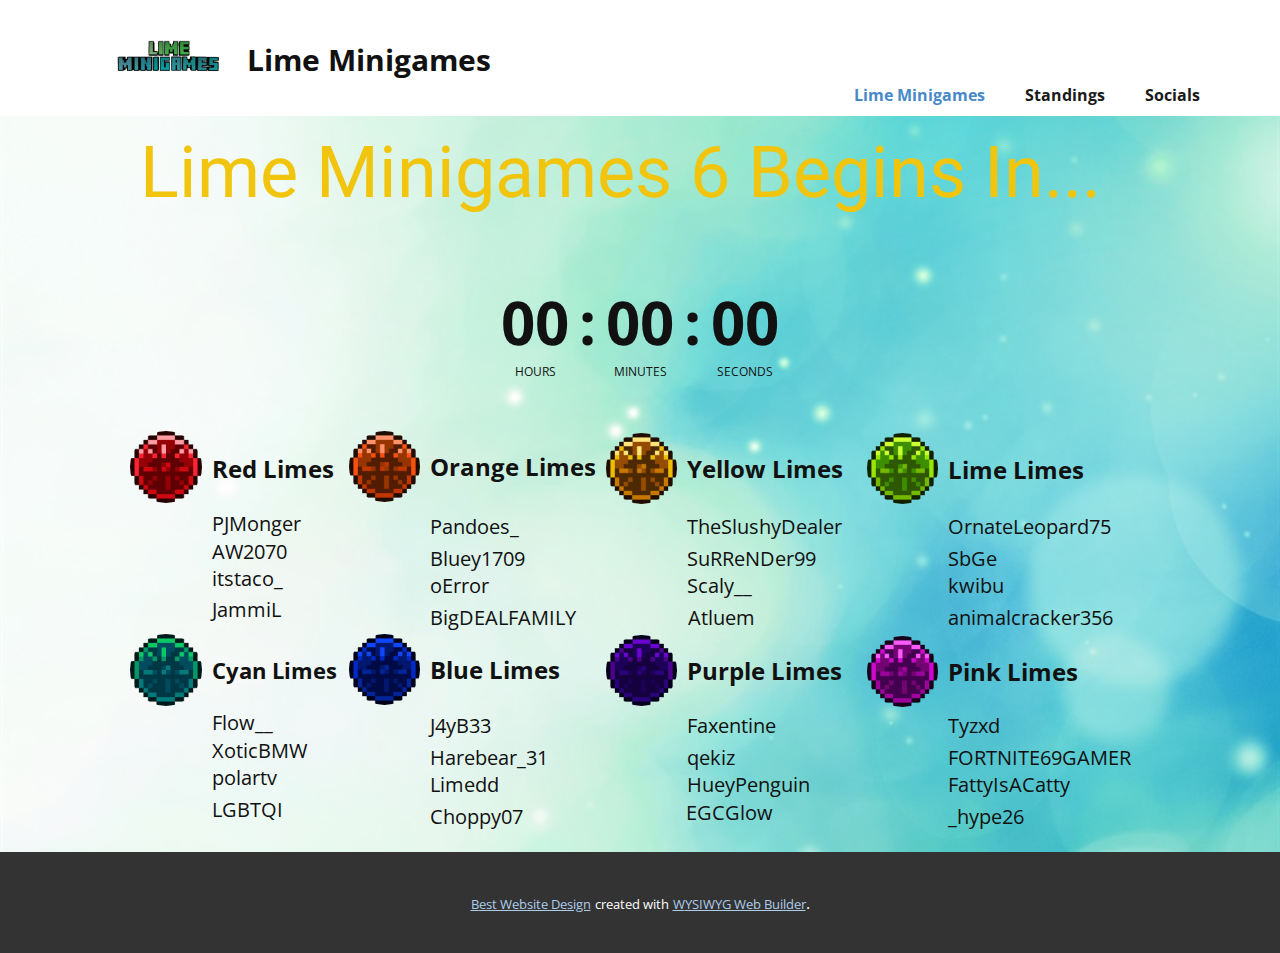
==== Lime-Minigames.html @ fa65b3b8 "Add files via upload" ====
<!DOCTYPE html>
<html style="font-size: 16px;" lang="en"><head>
    <meta name="viewport" content="width=device-width, initial-scale=1.0">
    <meta charset="utf-8">
    <meta name="keywords" content="Lime Minigames 6 Begins In...">
    <meta name="description" content="">
    <title>Lime Minigames</title>
    <link rel="stylesheet" href="nicepage.css" media="screen">
<link rel="stylesheet" href="Lime-Minigames.css" media="screen">
    <script class="u-script" type="text/javascript" src="jquery.js" defer=""></script>
    <script class="u-script" type="text/javascript" src="nicepage.js" defer=""></script>
    <meta name="generator" content="Nicepage 5.19.3, nicepage.com">
    <link id="u-theme-google-font" rel="stylesheet" href="https://fonts.googleapis.com/css?family=Roboto:100,100i,300,300i,400,400i,500,500i,700,700i,900,900i|Open+Sans:300,300i,400,400i,500,500i,600,600i,700,700i,800,800i">
    
    
    
    <script type="application/ld+json">{
		"@context": "http://schema.org",
		"@type": "Organization",
		"name": "",
		"logo": "images/limeminigames.png"
}</script>
    <meta name="theme-color" content="#478ac9">
    <meta property="og:title" content="Lime Minigames">
    <meta property="og:type" content="website">
  <meta data-intl-tel-input-cdn-path="intlTelInput/"></head>
  <body data-path-to-root="./" class="u-body u-xl-mode" data-lang="en"><header class="u-clearfix u-header u-header" id="sec-cf03"><div class="u-clearfix u-sheet u-valign-middle u-sheet-1">
        <a href="https://nicepage.com" class="u-image u-logo u-image-1" data-image-width="1083" data-image-height="609">
          <img src="images/limeminigames.png" class="u-logo-image u-logo-image-1">
        </a>
        <p class="u-text u-text-default u-text-1">Lime Minigames</p>
        <nav class="u-menu u-menu-one-level u-offcanvas u-menu-1">
          <div class="menu-collapse" style="font-size: 1rem; letter-spacing: 0px; font-weight: 700;">
            <a class="u-button-style u-custom-border u-custom-border-color u-custom-borders u-custom-left-right-menu-spacing u-custom-padding-bottom u-custom-text-color u-custom-top-bottom-menu-spacing u-nav-link u-text-active-palette-1-base u-text-hover-palette-2-base" href="#">
              <svg class="u-svg-link" viewBox="0 0 24 24"><use xmlns:xlink="http://www.w3.org/1999/xlink" xlink:href="#menu-hamburger"></use></svg>
              <svg class="u-svg-content" version="1.1" id="menu-hamburger" viewBox="0 0 16 16" x="0px" y="0px" xmlns:xlink="http://www.w3.org/1999/xlink" xmlns="http://www.w3.org/2000/svg"><g><rect y="1" width="16" height="2"></rect><rect y="7" width="16" height="2"></rect><rect y="13" width="16" height="2"></rect>
</g></svg>
            </a>
          </div>
          <div class="u-custom-menu u-nav-container">
            <ul class="u-nav u-spacing-20 u-unstyled u-nav-1"><li class="u-nav-item"><a class="u-button-style u-nav-link u-text-active-palette-1-base u-text-grey-90 u-text-hover-palette-2-base" style="padding: 10px;">Lime Minigames</a>
</li><li class="u-nav-item"><a class="u-button-style u-nav-link u-text-active-palette-1-base u-text-grey-90 u-text-hover-palette-2-base" href="Standings" style="padding: 10px;">Standings</a>
</li><li class="u-nav-item"><a class="u-button-style u-nav-link u-text-active-palette-1-base u-text-grey-90 u-text-hover-palette-2-base" href="Socials" style="padding: 10px;">Socials</a>
</li></ul>
          </div>
          <div class="u-custom-menu u-nav-container-collapse">
            <div class="u-black u-container-style u-inner-container-layout u-opacity u-opacity-95 u-sidenav">
              <div class="u-inner-container-layout u-sidenav-overflow">
                <div class="u-menu-close"></div>
                <ul class="u-align-center u-nav u-popupmenu-items u-unstyled u-nav-2"><li class="u-nav-item"><a class="u-button-style u-nav-link">Lime Minigames</a>
</li><li class="u-nav-item"><a class="u-button-style u-nav-link" href="Standings">Standings</a>
</li><li class="u-nav-item"><a class="u-button-style u-nav-link" href="Socials">Socials</a>
</li></ul>
              </div>
            </div>
            <div class="u-black u-menu-overlay u-opacity u-opacity-70"></div>
          </div>
        </nav>
      </div></header>
    <section class="u-clearfix u-image u-section-1" id="sec-66a6" data-image-width="5000" data-image-height="5000">
      <div class="u-clearfix u-sheet u-sheet-1">
        <h1 class="u-text u-text-palette-3-base u-text-1">Lime Minigames 6 Begins In...&nbsp;</h1>
        <div class="u-countdown u-countdown-1" data-timer-id="d6f2" data-type="to-date" data-target-date="Sun, 15 Oct 2023 20:00:50 GMT" data-for="everyone" data-direction="down" data-after-count="none" data-time-left="750m" data-target-number="100" data-start-time="Sat Oct 14 2023 23:19:07 GMT-0400 (Eastern Daylight Time)" data-frequency="1s" data-redirect-url="https://">
          <div class="u-countdown-wrapper u-spacing-20">
            <div class="u-countdown-item u-countdown-years u-hidden u-spacing-10">
              <div class="u-countdown-counter u-countdown-counter-1"><div class="u-countdown-number">0</div><div class="u-countdown-number u-hidden">0</div></div>
              <div class="u-countdown-label u-countdown-label-1">Years</div>
            </div>
            <div class="u-countdown-separator u-hidden u-countdown-separator-1">:</div>
            <div class="u-countdown-days u-countdown-item u-hidden u-spacing-10">
              <div class="u-countdown-counter u-countdown-counter-2"><div class="u-countdown-number">0</div><div class="u-countdown-number u-hidden">6</div><div class="u-countdown-number u-hidden">0</div></div>
              <div class="u-countdown-label u-countdown-label-2">Days</div>
            </div>
            <div class="u-countdown-separator u-hidden u-countdown-separator-2">:</div>
            <div class="u-countdown-hours u-countdown-item u-spacing-10">
              <div class="u-countdown-counter u-countdown-counter-3"><div class="u-countdown-number">1</div><div class="u-countdown-number">8</div></div>
              <div class="u-countdown-label u-countdown-label-3">Hours</div>
            </div>
            <div class="u-countdown-separator u-countdown-separator-3">:</div>
            <div class="u-countdown-item u-countdown-minutes u-spacing-10">
              <div class="u-countdown-counter u-countdown-counter-4"><div class="u-countdown-number">1</div><div class="u-countdown-number">2</div></div>
              <div class="u-countdown-label u-countdown-label-4">Minutes</div>
            </div>
            <div class="u-countdown-separator u-countdown-separator-4">:</div>
            <div class="u-countdown-item u-countdown-seconds u-spacing-10">
              <div class="u-countdown-counter u-countdown-counter-5"><div class="u-countdown-number">1</div><div class="u-countdown-number">0</div></div>
              <div class="u-countdown-label u-countdown-label-5">Seconds</div>
            </div>
            <div class="u-countdown-separator u-hidden u-countdown-separator-5">:</div>
            <div class="u-countdown-item u-countdown-numbers u-hidden u-spacing-10">
              <div class="u-countdown-counter u-countdown-counter-6"><div class="u-countdown-number">0</div><div class="u-countdown-number">0</div></div>
              <div class="u-countdown-label u-countdown-label-6">Items</div>
            </div>
          </div>
          <div class="u-countdown-message u-hidden">
            <p>Sorry, the time is up.</p>
          </div>
        </div>
        <img class="u-image u-image-circle u-image-contain u-preserve-proportions u-image-1" src="images/orangelime.png" alt="" data-image-width="102" data-image-height="102">
        <img class="u-image u-image-circle u-image-contain u-preserve-proportions u-image-2" src="images/redlimes.png" alt="" data-image-width="102" data-image-height="102">
        <p class="u-text u-text-2">Orange Limes</p>
        <img class="u-image u-image-circle u-image-contain u-preserve-proportions u-image-3" src="images/yellowlime.png" alt="" data-image-width="150" data-image-height="150">
        <p class="u-text u-text-3">Yellow Limes</p>
        <img class="u-image u-image-circle u-image-contain u-preserve-proportions u-image-4" src="images/limelimes.png" alt="" data-image-width="150" data-image-height="150">
        <p class="u-text u-text-4">Red Limes</p>
        <p class="u-text u-text-5">Lime Limes</p>
        <p class="u-text u-text-6">PJMonger<br>
        </p>
        <p class="u-text u-text-default u-text-7">AW2070</p>
        <p class="u-text u-text-default u-text-8">itstaco_</p>
        <p class="u-text u-text-9">Pandoes_</p>
        <p class="u-text u-text-10">TheSlushyDealer</p>
        <p class="u-text u-text-default-lg u-text-default-md u-text-default-sm u-text-default-xl u-text-11">SuRReNDer99</p>
        <p class="u-text u-text-12">Scaly__<br>
        </p>
        <p class="u-text u-text-13">OrnateLeopard75<br>
        </p>
        <p class="u-text u-text-default u-text-14">Bluey1709</p>
        <p class="u-text u-text-default u-text-15">BigDEALFAMILY<br>
        </p>
        <p class="u-text u-text-16">oError<br>
        </p>
        <p class="u-text u-text-default u-text-17">SbGe<br>
        </p>
        <p class="u-text u-text-default-lg u-text-default-md u-text-default-sm u-text-default-xl u-text-18">animalcracker356<br>
        </p>
        <p class="u-text u-text-19">kwibu<br>
        </p>
        <p class="u-text u-text-default u-text-20">JammiL<br>
        </p>
        <p class="u-text u-text-default u-text-21">Atluem<br>
        </p>
        <img class="u-image u-image-circle u-image-contain u-preserve-proportions u-image-5" src="images/cyanlime.png" alt="" data-image-width="150" data-image-height="150">
        <img class="u-image u-image-circle u-image-contain u-preserve-proportions u-image-6" src="images/bluelime.png" alt="" data-image-width="150" data-image-height="150">
        <p class="u-text u-text-22">Blue Limes</p>
        <img class="u-image u-image-circle u-image-contain u-preserve-proportions u-image-7" src="images/purplelime.png" alt="" data-image-width="150" data-image-height="150">
        <p class="u-text u-text-23">Purple Limes</p>
        <img class="u-image u-image-circle u-image-contain u-preserve-proportions u-image-8" src="images/pinklime.png" alt="" data-image-width="150" data-image-height="150">
        <p class="u-text u-text-24">Pink Limes</p>
        <p class="u-text u-text-25">Cya​​n​​​​​​ Limes</p>
        <p class="u-text u-text-26">Flow__<br>
        </p>
        <p class="u-text u-text-default u-text-27">XoticBMW</p>
        <p class="u-text u-text-default u-text-28">polartv</p>
        <p class="u-text u-text-29">J4yB33</p>
        <p class="u-text u-text-30">Faxentine</p>
        <p class="u-text u-text-31">Tyzxd<br>
        </p>
        <p class="u-text u-text-default u-text-32">qekiz</p>
        <p class="u-text u-text-33">
          <a class="u-active-none u-border-none u-btn u-button-link u-button-style u-hover-none u-none u-text-body-color u-btn-1" href="https://www.youtube.com/channel/UCSOvLmliGtZB5VdGgUXcC4w">HueyPenguin<br>
          </a>
        </p>
        <p class="u-text u-text-default u-text-34">
          <a class="u-active-none u-border-none u-btn u-button-link u-button-style u-hover-none u-none u-text-body-color u-btn-2" href="https://www.twitch.tv/egcglow06" target="_blank">EGCGlow<br>
          </a>
        </p>
        <p class="u-text u-text-default-lg u-text-default-md u-text-default-sm u-text-default-xl u-text-35">Harebear_31</p>
        <p class="u-text u-text-default u-text-36">Choppy07<br>
        </p>
        <p class="u-text u-text-37">
          <a class="u-active-none u-border-none u-btn u-button-link u-button-style u-hover-none u-none u-text-body-color u-btn-3" href="https://www.twitch.tv/l1medd" target="_blank">Limedd<br>
          </a>
        </p>
        <p class="u-text u-text-default u-text-38">FORTNITE69GAMER<br>
        </p>
        <p class="u-text u-text-default u-text-39">_hype26<br>
        </p>
        <p class="u-text u-text-40">FattyIsACatty<br>
        </p>
        <p class="u-text u-text-default u-text-41">LGBTQI<br>
        </p>
      </div>
    </section>
    
    
    
    
    <section class="u-backlink u-clearfix u-grey-80">
      <a class="u-link" href="https://nicepage.com/website-design" target="_blank">
        <span>Best Website Design</span>
      </a>
      <p class="u-text">
        <span>created with</span>
      </p>
      <a class="u-link" href="" target="_blank">
        <span>WYSIWYG Web Builder</span>
      </a>. 
    </section>
  
</body></html>
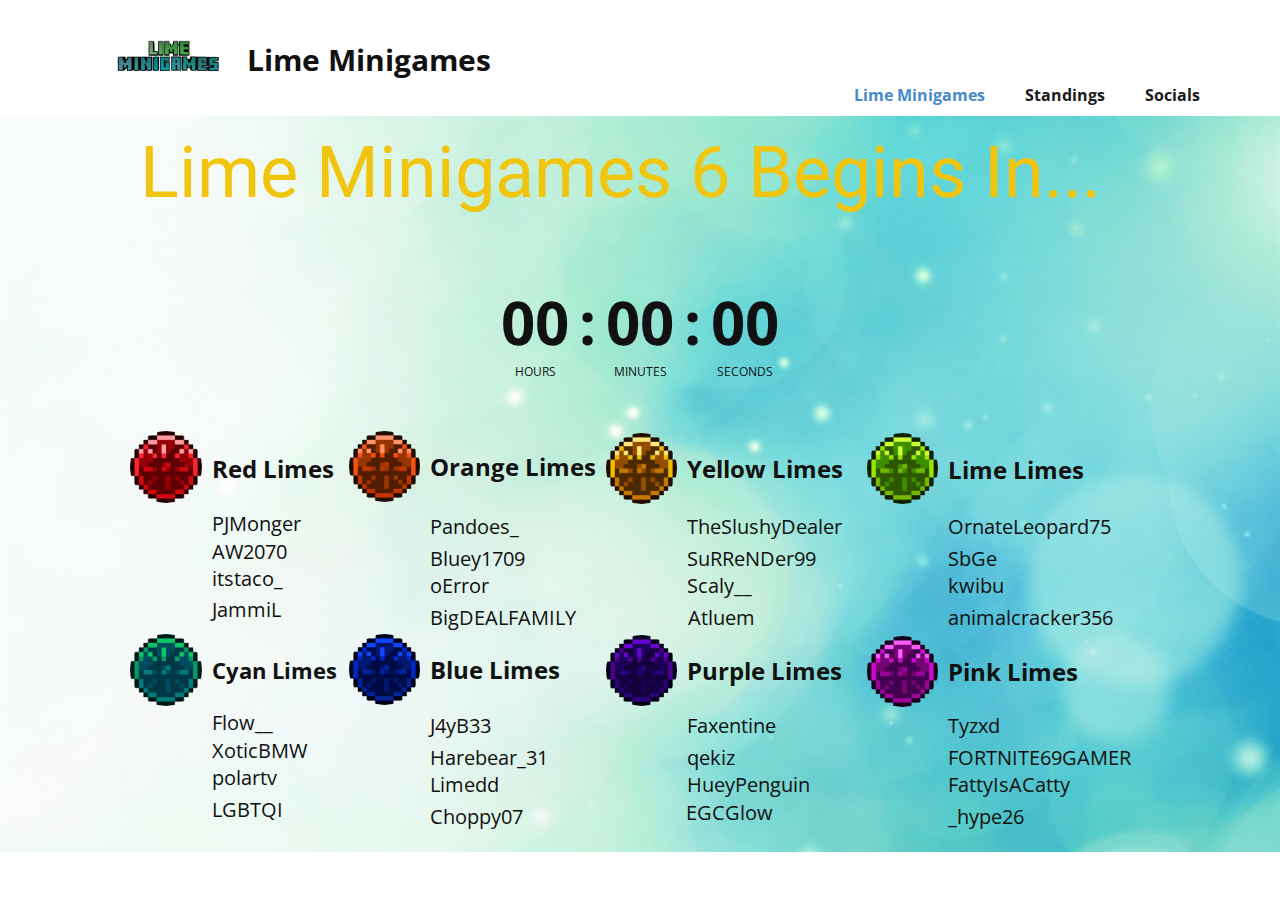
==== commit 9a875662: "Update Lime-Minigames.html" ====
--- a/Lime-Minigames.html
+++ b/Lime-Minigames.html
@@ -176,16 +176,6 @@
     
     
     
-    <section class="u-backlink u-clearfix u-grey-80">
-      <a class="u-link" href="https://nicepage.com/website-design" target="_blank">
-        <span>Best Website Design</span>
-      </a>
-      <p class="u-text">
-        <span>created with</span>
-      </p>
-      <a class="u-link" href="" target="_blank">
-        <span>WYSIWYG Web Builder</span>
-      </a>. 
-    </section>
+
   
-</body></html>+</body></html>
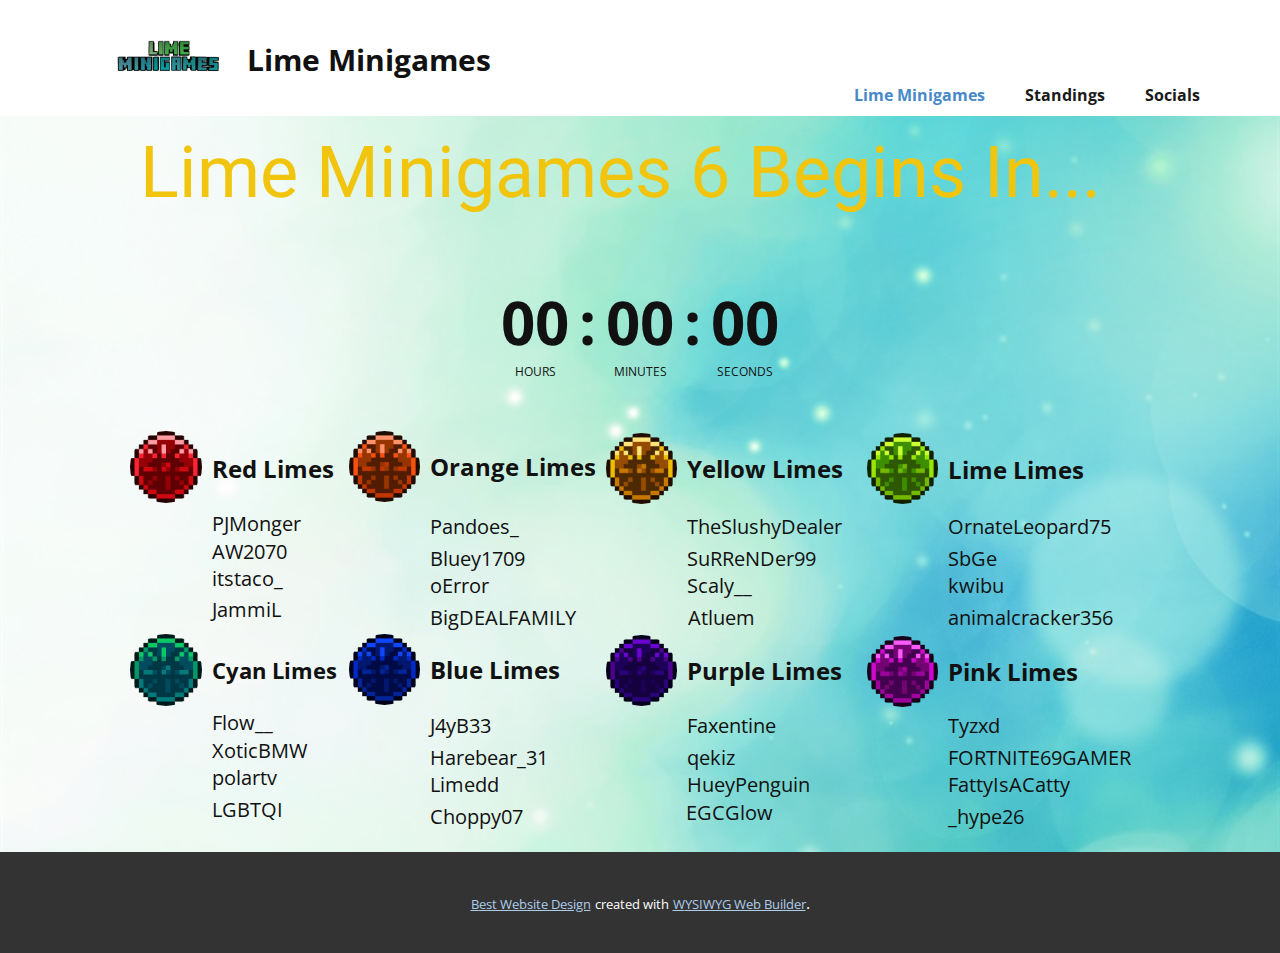
==== commit 1b90defd: "Add files via upload" ====
--- a/Lime-Minigames.html
+++ b/Lime-Minigames.html
@@ -38,7 +38,7 @@
             </a>
           </div>
           <div class="u-custom-menu u-nav-container">
-            <ul class="u-nav u-spacing-20 u-unstyled u-nav-1"><li class="u-nav-item"><a class="u-button-style u-nav-link u-text-active-palette-1-base u-text-grey-90 u-text-hover-palette-2-base" style="padding: 10px;">Lime Minigames</a>
+            <ul class="u-nav u-spacing-20 u-unstyled u-nav-1"><li class="u-nav-item"><a class="u-button-style u-nav-link u-text-active-palette-1-base u-text-grey-90 u-text-hover-palette-2-base" href="index" style="padding: 10px;">Lime Minigames</a>
 </li><li class="u-nav-item"><a class="u-button-style u-nav-link u-text-active-palette-1-base u-text-grey-90 u-text-hover-palette-2-base" href="Standings" style="padding: 10px;">Standings</a>
 </li><li class="u-nav-item"><a class="u-button-style u-nav-link u-text-active-palette-1-base u-text-grey-90 u-text-hover-palette-2-base" href="Socials" style="padding: 10px;">Socials</a>
 </li></ul>
@@ -47,7 +47,7 @@
             <div class="u-black u-container-style u-inner-container-layout u-opacity u-opacity-95 u-sidenav">
               <div class="u-inner-container-layout u-sidenav-overflow">
                 <div class="u-menu-close"></div>
-                <ul class="u-align-center u-nav u-popupmenu-items u-unstyled u-nav-2"><li class="u-nav-item"><a class="u-button-style u-nav-link">Lime Minigames</a>
+                <ul class="u-align-center u-nav u-popupmenu-items u-unstyled u-nav-2"><li class="u-nav-item"><a class="u-button-style u-nav-link" href="index">Lime Minigames</a>
 </li><li class="u-nav-item"><a class="u-button-style u-nav-link" href="Standings">Standings</a>
 </li><li class="u-nav-item"><a class="u-button-style u-nav-link" href="Socials">Socials</a>
 </li></ul>
@@ -176,6 +176,16 @@
     
     
     
-
+    <section class="u-backlink u-clearfix u-grey-80">
+      <a class="u-link" href="https://nicepage.com/website-design" target="_blank">
+        <span>Best Website Design</span>
+      </a>
+      <p class="u-text">
+        <span>created with</span>
+      </p>
+      <a class="u-link" href="" target="_blank">
+        <span>WYSIWYG Web Builder</span>
+      </a>. 
+    </section>
   
-</body></html>
+</body></html>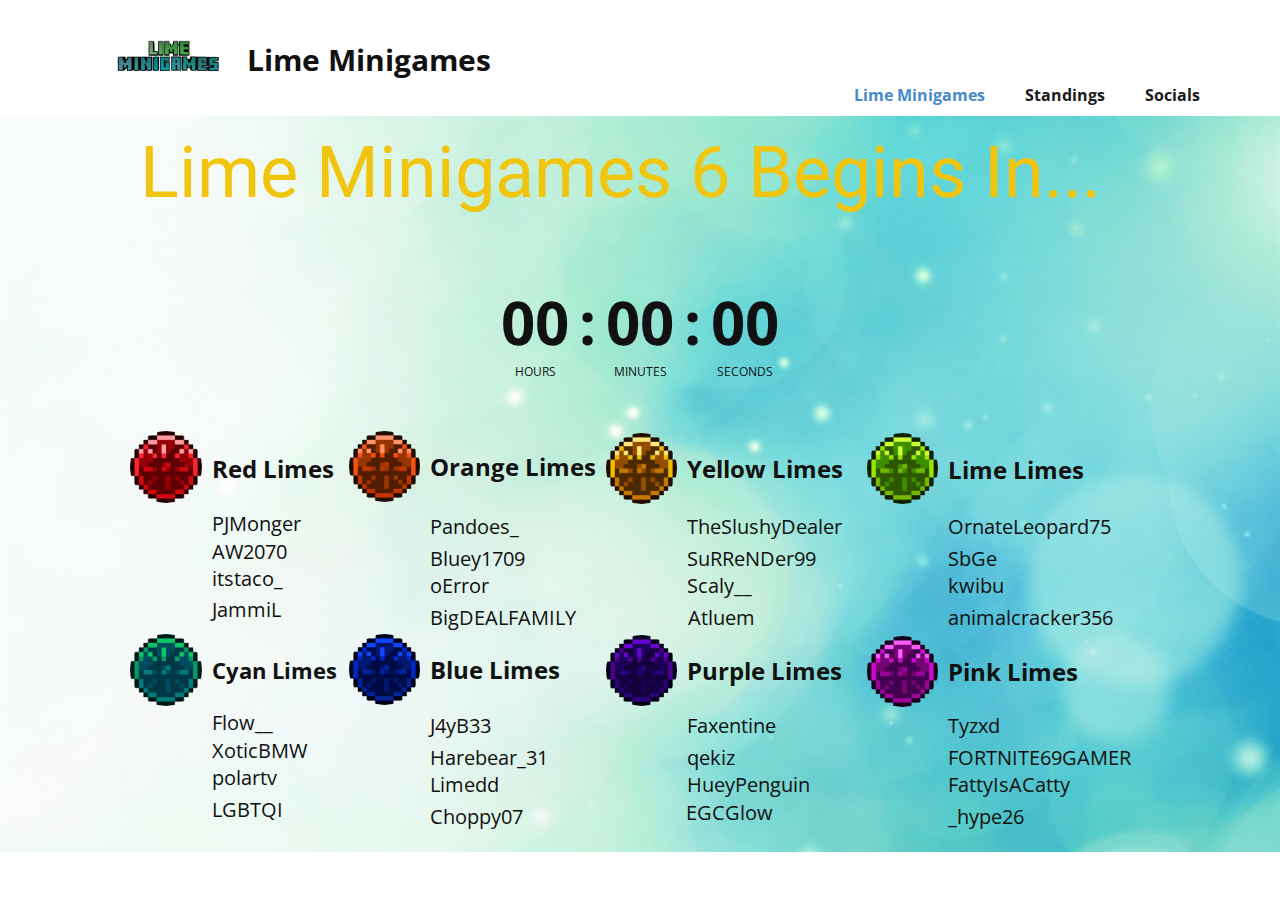
==== commit 48f0c9f6: "Update Lime-Minigames.html" ====
--- a/Lime-Minigames.html
+++ b/Lime-Minigames.html
@@ -176,16 +176,6 @@
     
     
     
-    <section class="u-backlink u-clearfix u-grey-80">
-      <a class="u-link" href="https://nicepage.com/website-design" target="_blank">
-        <span>Best Website Design</span>
-      </a>
-      <p class="u-text">
-        <span>created with</span>
-      </p>
-      <a class="u-link" href="" target="_blank">
-        <span>WYSIWYG Web Builder</span>
-      </a>. 
-    </section>
+
   
-</body></html>+</body></html>
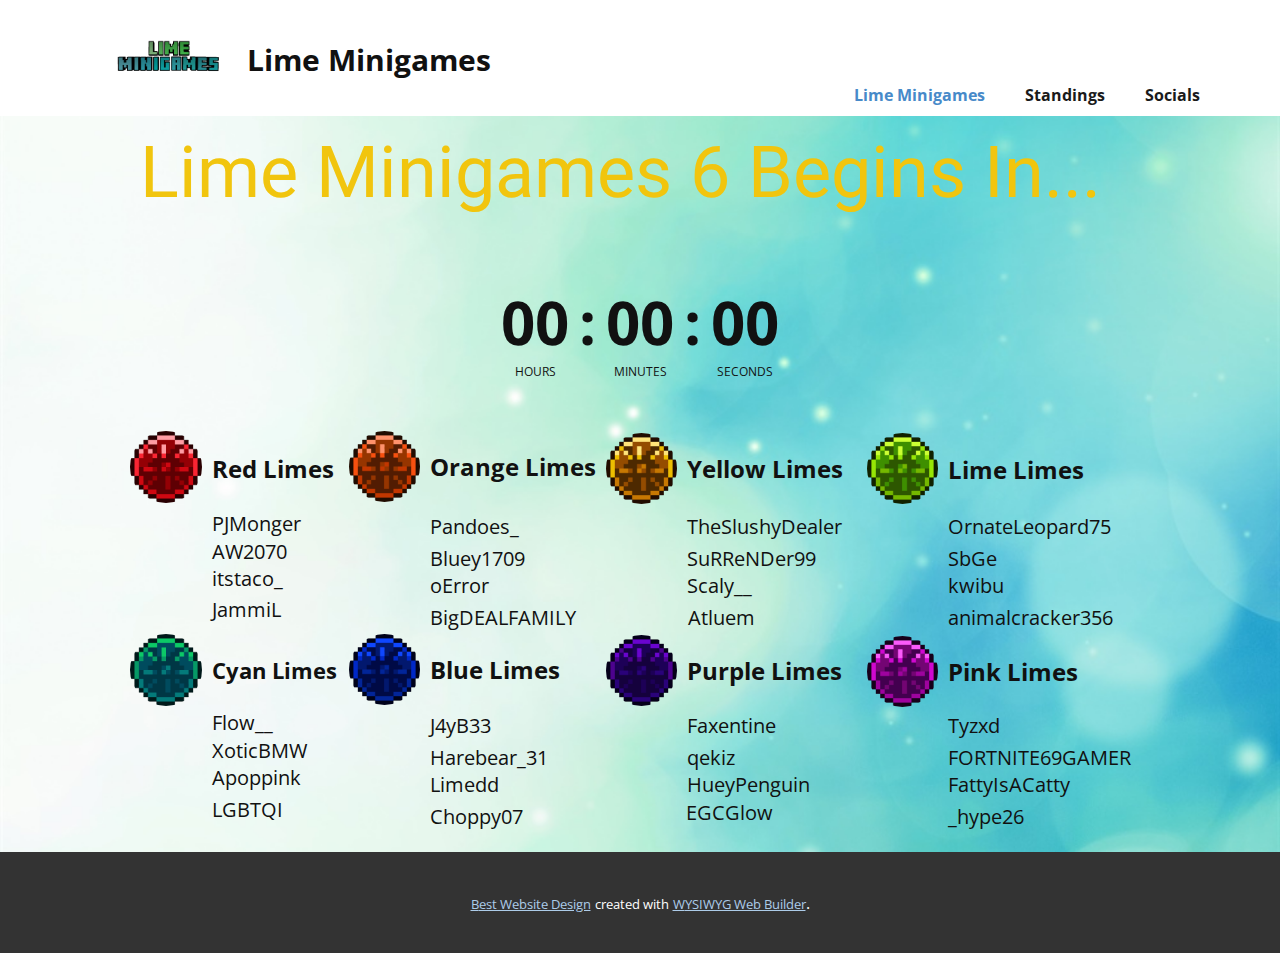
==== commit def8b3b6: "Add files via upload" ====
--- a/Lime-Minigames.html
+++ b/Lime-Minigames.html
@@ -111,7 +111,9 @@
         <p class="u-text u-text-9">Pandoes_</p>
         <p class="u-text u-text-10">TheSlushyDealer</p>
         <p class="u-text u-text-default-lg u-text-default-md u-text-default-sm u-text-default-xl u-text-11">SuRReNDer99</p>
-        <p class="u-text u-text-12">Scaly__<br>
+        <p class="u-text u-text-12">
+          <a class="u-active-none u-border-none u-btn u-button-link u-button-style u-hover-none u-none u-text-body-color u-btn-1" href="https://twitch.tv/scalywashere" target="_blank">Scaly__<br>
+          </a>
         </p>
         <p class="u-text u-text-13">OrnateLeopard75<br>
         </p>
@@ -141,30 +143,32 @@
         <p class="u-text u-text-26">Flow__<br>
         </p>
         <p class="u-text u-text-default u-text-27">XoticBMW</p>
-        <p class="u-text u-text-default u-text-28">polartv</p>
+        <p class="u-text u-text-default u-text-28">Apoppink</p>
         <p class="u-text u-text-29">J4yB33</p>
         <p class="u-text u-text-30">Faxentine</p>
         <p class="u-text u-text-31">Tyzxd<br>
         </p>
         <p class="u-text u-text-default u-text-32">qekiz</p>
         <p class="u-text u-text-33">
-          <a class="u-active-none u-border-none u-btn u-button-link u-button-style u-hover-none u-none u-text-body-color u-btn-1" href="https://www.youtube.com/channel/UCSOvLmliGtZB5VdGgUXcC4w">HueyPenguin<br>
+          <a class="u-active-none u-border-none u-btn u-button-link u-button-style u-hover-none u-none u-text-body-color u-btn-2" href="https://www.youtube.com/channel/UCSOvLmliGtZB5VdGgUXcC4w" target="_blank">HueyPenguin<br>
           </a>
         </p>
         <p class="u-text u-text-default u-text-34">
-          <a class="u-active-none u-border-none u-btn u-button-link u-button-style u-hover-none u-none u-text-body-color u-btn-2" href="https://www.twitch.tv/egcglow06" target="_blank">EGCGlow<br>
+          <a class="u-active-none u-border-none u-btn u-button-link u-button-style u-hover-none u-none u-text-body-color u-btn-3" href="https://www.twitch.tv/egcglow06" target="_blank">EGCGlow<br>
           </a>
         </p>
         <p class="u-text u-text-default-lg u-text-default-md u-text-default-sm u-text-default-xl u-text-35">Harebear_31</p>
         <p class="u-text u-text-default u-text-36">Choppy07<br>
         </p>
         <p class="u-text u-text-37">
-          <a class="u-active-none u-border-none u-btn u-button-link u-button-style u-hover-none u-none u-text-body-color u-btn-3" href="https://www.twitch.tv/l1medd" target="_blank">Limedd<br>
+          <a class="u-active-none u-border-none u-btn u-button-link u-button-style u-hover-none u-none u-text-body-color u-btn-4" href="https://www.twitch.tv/l1medd" target="_blank">Limedd<br>
           </a>
         </p>
         <p class="u-text u-text-default u-text-38">FORTNITE69GAMER<br>
         </p>
-        <p class="u-text u-text-default u-text-39">_hype26<br>
+        <p class="u-text u-text-default u-text-39">
+          <a class="u-active-none u-border-none u-btn u-button-link u-button-style u-hover-none u-none u-text-body-color u-btn-5" href="https://twitter.com/_hype26" target="_blank">_hype26<br>
+          </a>
         </p>
         <p class="u-text u-text-40">FattyIsACatty<br>
         </p>
@@ -176,6 +180,16 @@
     
     
     
-
+    <section class="u-backlink u-clearfix u-grey-80">
+      <a class="u-link" href="https://nicepage.com/website-design" target="_blank">
+        <span>Best Website Design</span>
+      </a>
+      <p class="u-text">
+        <span>created with</span>
+      </p>
+      <a class="u-link" href="" target="_blank">
+        <span>WYSIWYG Web Builder</span>
+      </a>. 
+    </section>
   
-</body></html>
+</body></html>--- a/nicepage.css
+++ b/nicepage.css
@@ -41851,6 +41851,7 @@
 .u-header .u-nav-1 {
   font-weight: 700;
   font-size: 1rem;
+  letter-spacing: normal;
 }
 
 .u-header .u-nav-2 {
@@ -41870,10 +41871,6 @@
     width: auto;
     margin-top: -7px;
   }
-
-  .u-header .u-nav-1 {
-    letter-spacing: normal;
-  }
 }
 
 @media (max-width: 767px) {
--- a/Lime-Minigames.css
+++ b/Lime-Minigames.css
@@ -195,6 +195,11 @@
   margin: -5px 432px 0 617px;
 }
 
+.u-section-1 .u-btn-1 {
+  background-image: none;
+  padding: 0;
+}
+
 .u-section-1 .u-text-13 {
   font-size: 1.25rem;
   margin: -91px 92px 0 878px;
@@ -328,34 +333,14 @@
   margin: -5px 391px 0 617px;
 }
 
-.u-section-1 .u-btn-1 {
-  background-image: none;
-  padding: 0;
-}
-
-.u-section-1 .u-text-34 {
-  font-size: 1.25rem;
-  margin: -4px 437px 0 auto;
-}
-
 .u-section-1 .u-btn-2 {
   background-image: none;
   padding: 0;
 }
 
-.u-section-1 .u-text-35 {
-  font-size: 1.25rem;
-  margin: -87px auto 0 360px;
-}
-
-.u-section-1 .u-text-36 {
-  font-size: 1.25rem;
-  margin: 27px auto 0 360px;
-}
-
-.u-section-1 .u-text-37 {
-  font-size: 1.25rem;
-  margin: -64px 689px 0 360px;
+.u-section-1 .u-text-34 {
+  font-size: 1.25rem;
+  margin: -4px 437px 0 auto;
 }
 
 .u-section-1 .u-btn-3 {
@@ -363,6 +348,26 @@
   padding: 0;
 }
 
+.u-section-1 .u-text-35 {
+  font-size: 1.25rem;
+  margin: -87px auto 0 360px;
+}
+
+.u-section-1 .u-text-36 {
+  font-size: 1.25rem;
+  margin: 27px auto 0 360px;
+}
+
+.u-section-1 .u-text-37 {
+  font-size: 1.25rem;
+  margin: -64px 689px 0 360px;
+}
+
+.u-section-1 .u-btn-4 {
+  background-image: none;
+  padding: 0;
+}
+
 .u-section-1 .u-text-38 {
   font-size: 1.25rem;
   margin: -59px auto 0 878px;
@@ -371,6 +376,11 @@
 .u-section-1 .u-text-39 {
   font-size: 1.25rem;
   margin: 27px auto 0 878px;
+}
+
+.u-section-1 .u-btn-5 {
+  background-image: none;
+  padding: 0;
 }
 
 .u-section-1 .u-text-40 {
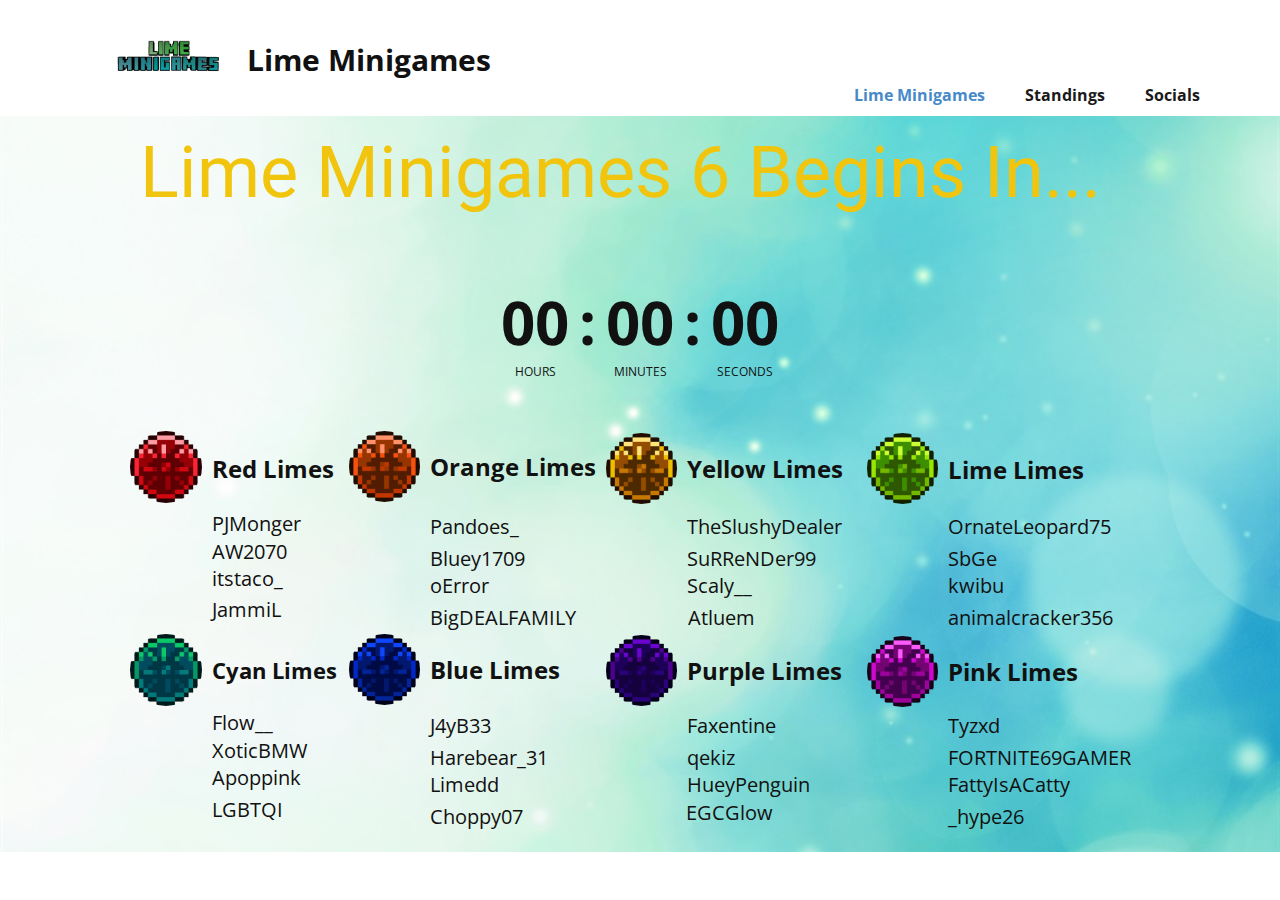
==== commit e966aeaa: "Update Lime-Minigames.html" ====
--- a/Lime-Minigames.html
+++ b/Lime-Minigames.html
@@ -180,16 +180,6 @@
     
     
     
-    <section class="u-backlink u-clearfix u-grey-80">
-      <a class="u-link" href="https://nicepage.com/website-design" target="_blank">
-        <span>Best Website Design</span>
-      </a>
-      <p class="u-text">
-        <span>created with</span>
-      </p>
-      <a class="u-link" href="" target="_blank">
-        <span>WYSIWYG Web Builder</span>
-      </a>. 
-    </section>
+
   
-</body></html>+</body></html>
